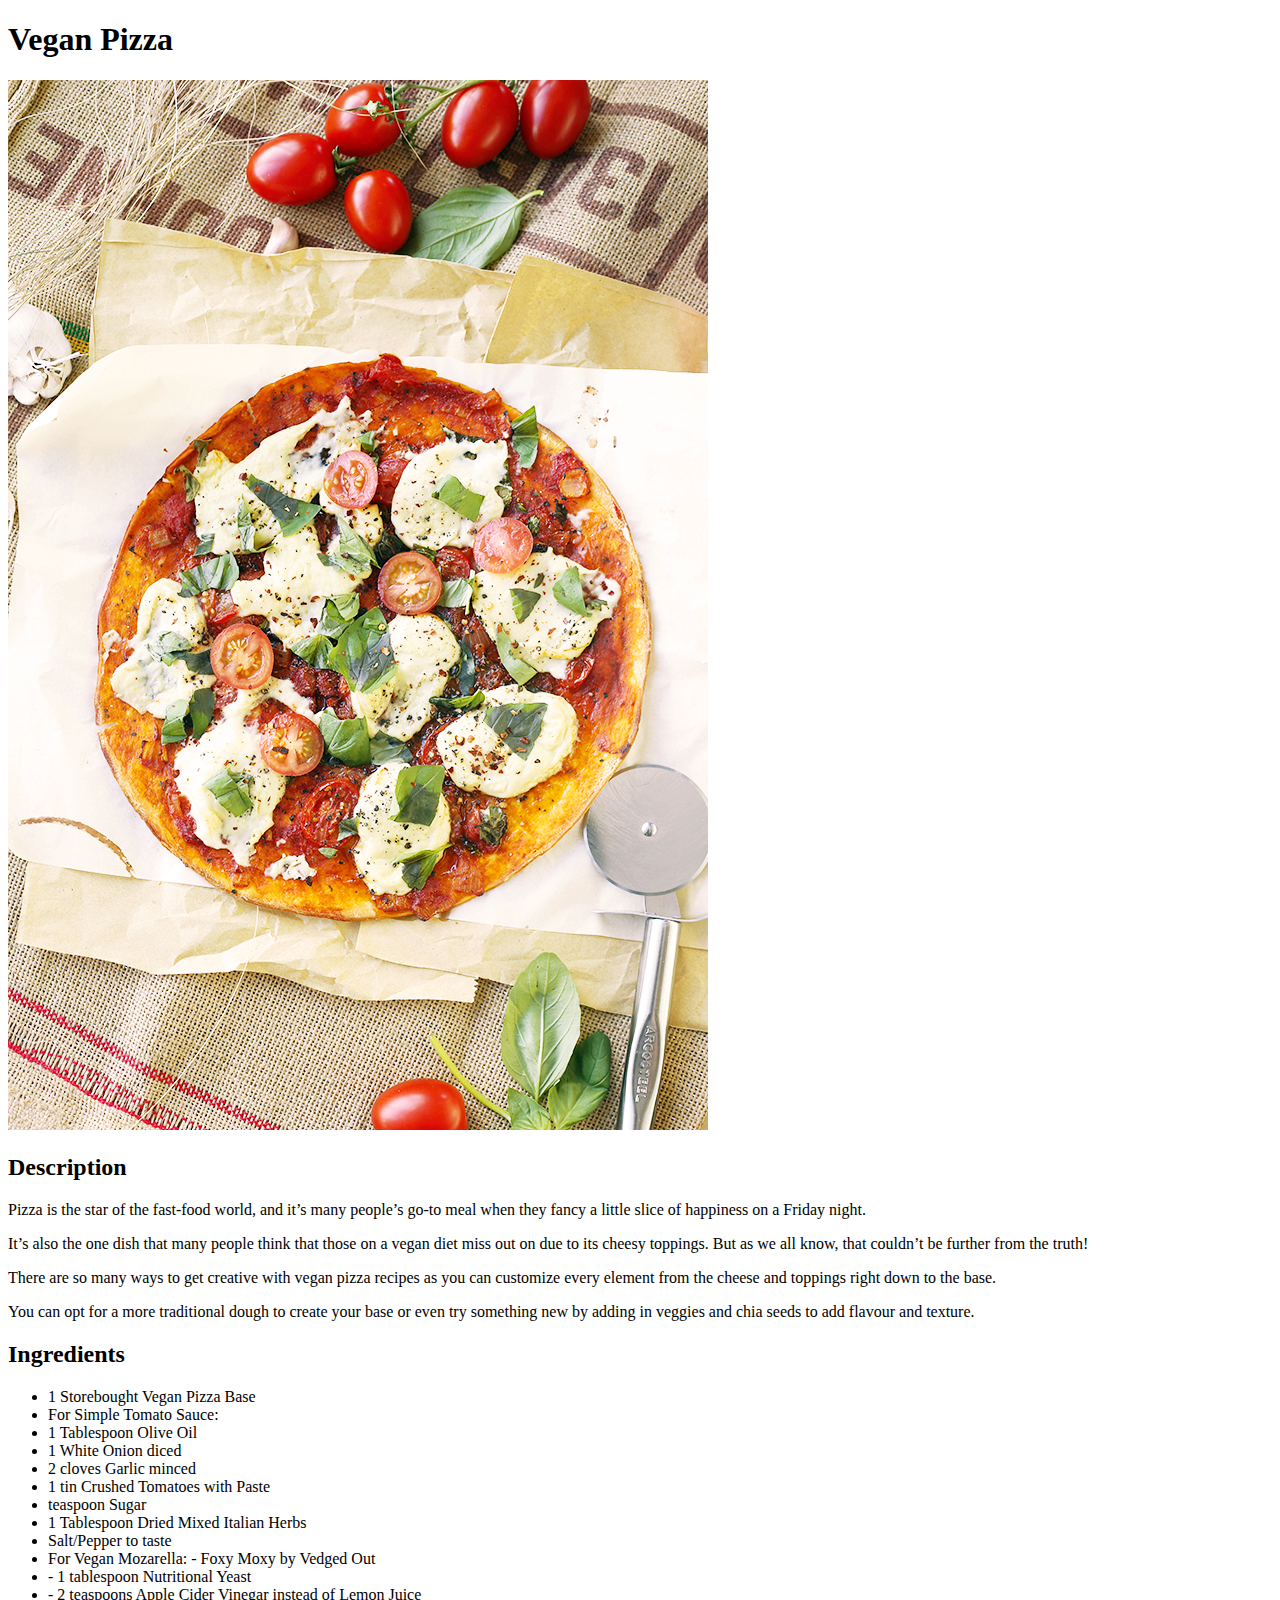
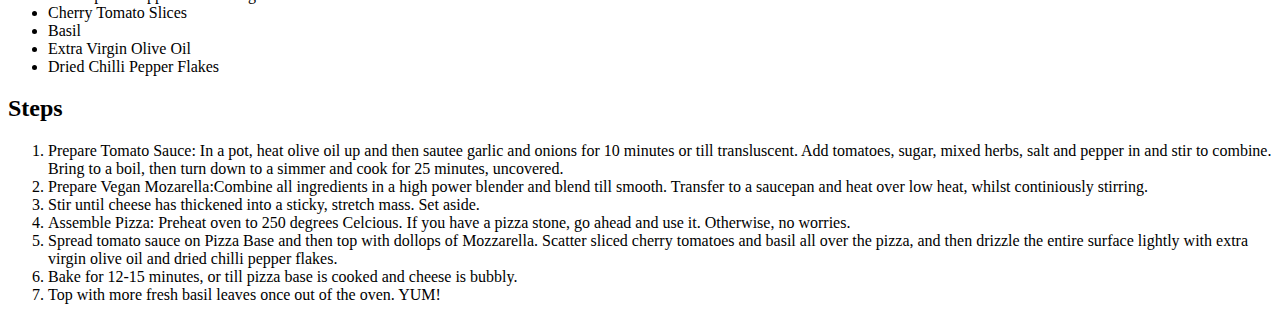
==== recipes/vegan-pizza.html @ 5b63aafb "add another recipe for vegan pizza and upload" ====
<!DOCTYPE html>
<html lang="en">
<head>
    <meta charset="UTF-8">
    <meta http-equiv="X-UA-Compatible" content="IE=edge">
    <meta name="viewport" content="width=device-width, initial-scale=1.0">
    <title>Vegan pizza</title>
</head>
<body>
    <h1>Vegan Pizza</h1>
    <img src="./vegan-pizza.png" alt="Vegan Pizza">
    <h2>Description</h2>
    <p>Pizza is the star of the fast-food world, and it’s many people’s go-to meal when they fancy a little slice of happiness on a Friday night.</p>
    <p>It’s also the one dish that many people think that those on a vegan diet miss out on due to its cheesy toppings. But as we all know, that couldn’t be further from the truth!</p>
    <p>There are so many ways to get creative with vegan pizza recipes as you can customize every element from the cheese and toppings right down to the base.</p>
    <p>You can opt for a more traditional dough to create your base or even try something new by adding in veggies and chia seeds to add flavour and texture.</p>
    <h2>Ingredients</h2>
    <ul>
        </li>
        <li>1 Storebought Vegan Pizza Base</li>
        <li>For Simple Tomato Sauce:</li>
        <li>1 Tablespoon Olive Oil</li>
        <li>1 White Onion diced</li>
        <li>2 cloves Garlic minced</li>
        <li>1 tin Crushed Tomatoes with Paste</li>
        <li> teaspoon Sugar</li>
        <li>1 Tablespoon Dried Mixed Italian Herbs</li>
        <li>Salt/Pepper to taste</li>
        <li>For Vegan Mozarella: - Foxy Moxy by Vedged Out</li>
        <li>- 1 tablespoon Nutritional Yeast</li>
        <li>- 2 teaspoons Apple Cider Vinegar instead of Lemon Juice</li>
        <li>Cherry Tomato Slices</li>
        <li>Basil</li>
        <li>Extra Virgin Olive Oil</li>
        <li>Dried Chilli Pepper Flakes</li>
    </ul>
    <h2>Steps</h2>
    <ol>
        <li>Prepare Tomato Sauce: In a pot, heat olive oil up and then sautee garlic and onions for 10 minutes or till transluscent. Add tomatoes, sugar, mixed herbs, salt and pepper in and stir to combine. Bring to a boil, then turn down to a simmer and cook for 25 minutes, uncovered.</li>
        <li>Prepare Vegan Mozarella:Combine all ingredients in a high power blender and blend till smooth. Transfer to a saucepan and heat over low heat, whilst continiously stirring.</li>
        <li>Stir until cheese has thickened into a sticky, stretch mass. Set aside.</li>
        <li>Assemble Pizza: Preheat oven to 250 degrees Celcious. If you have a pizza stone, go ahead and use it. Otherwise, no worries.</li>
        <li>Spread tomato sauce on Pizza Base and then top with dollops of Mozzarella. Scatter sliced cherry tomatoes and basil all over the pizza, and then drizzle the entire surface lightly with extra virgin olive oil and dried chilli pepper flakes.</li>
        <li>Bake for 12-15 minutes, or till pizza base is cooked and cheese is bubbly.</li>
        <li>Top with more fresh basil leaves once out of the oven. YUM!</li>    
    </ol>
</body>
</html>
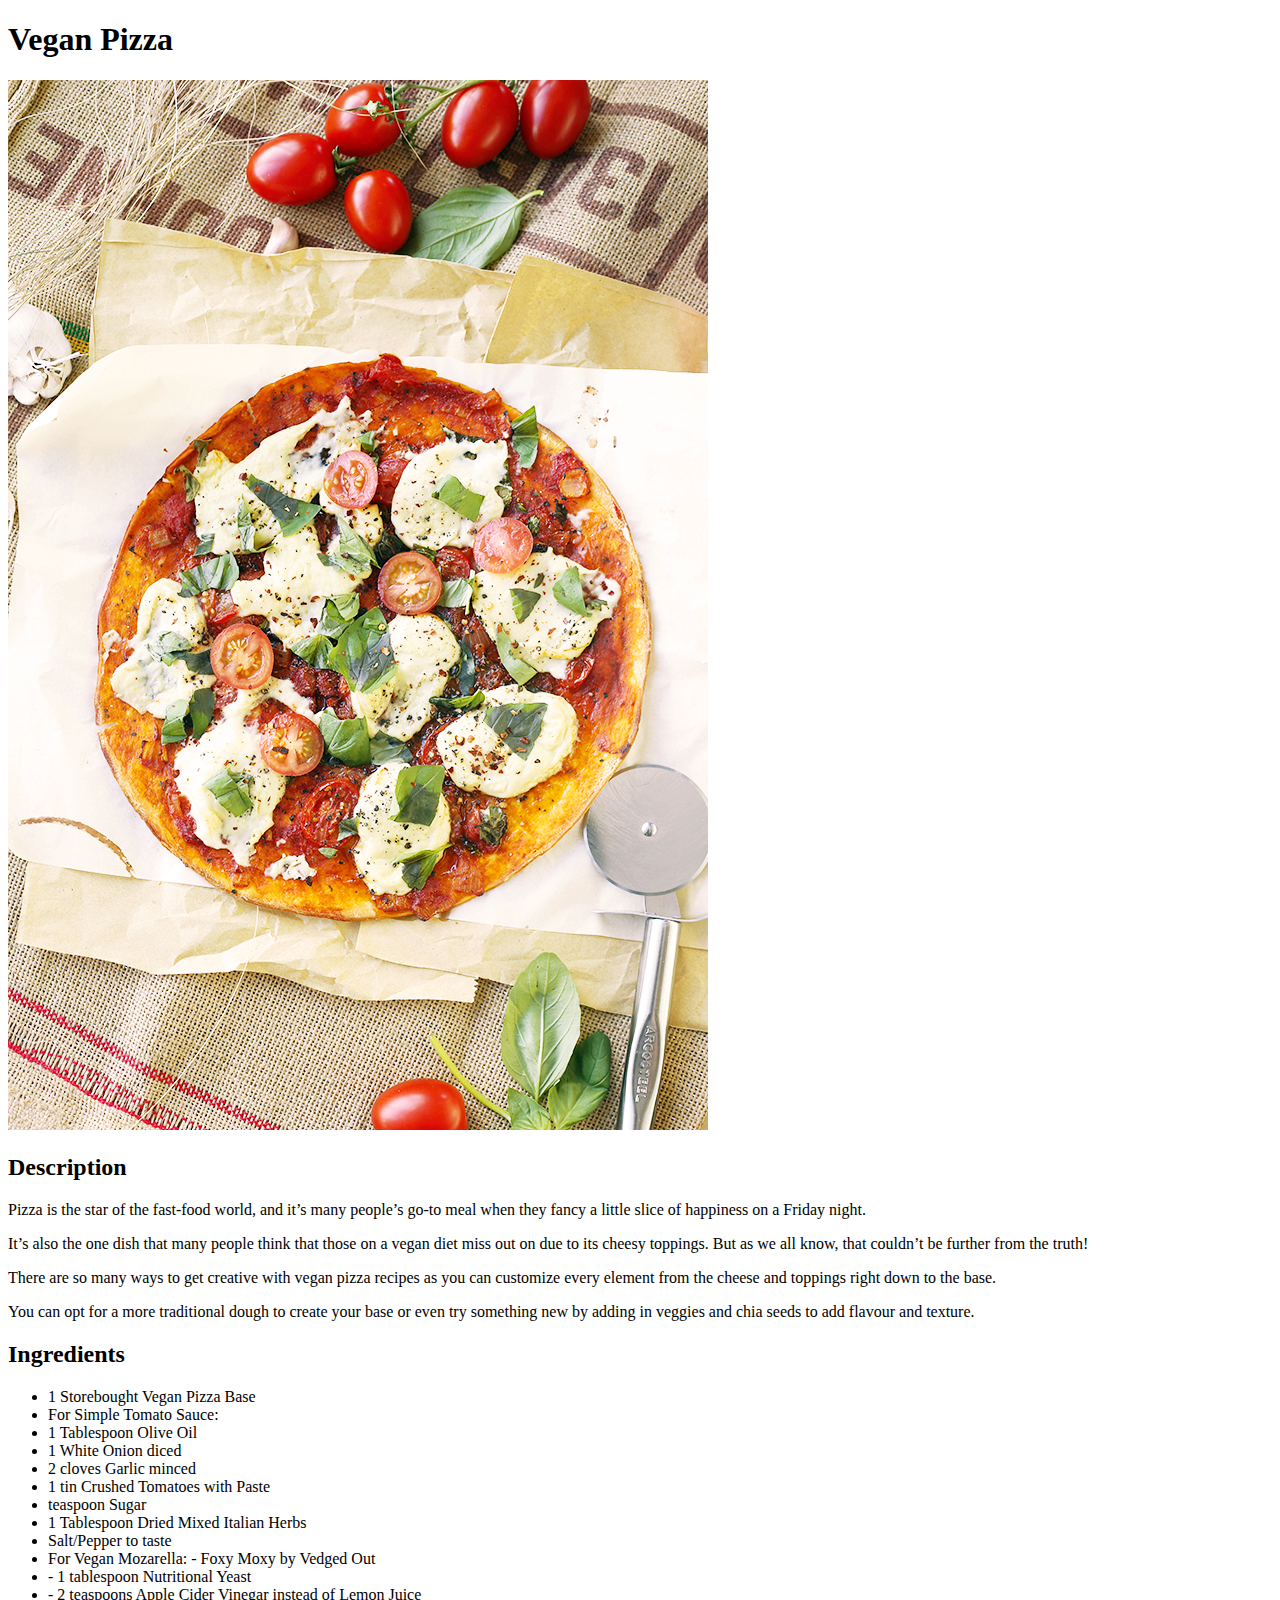
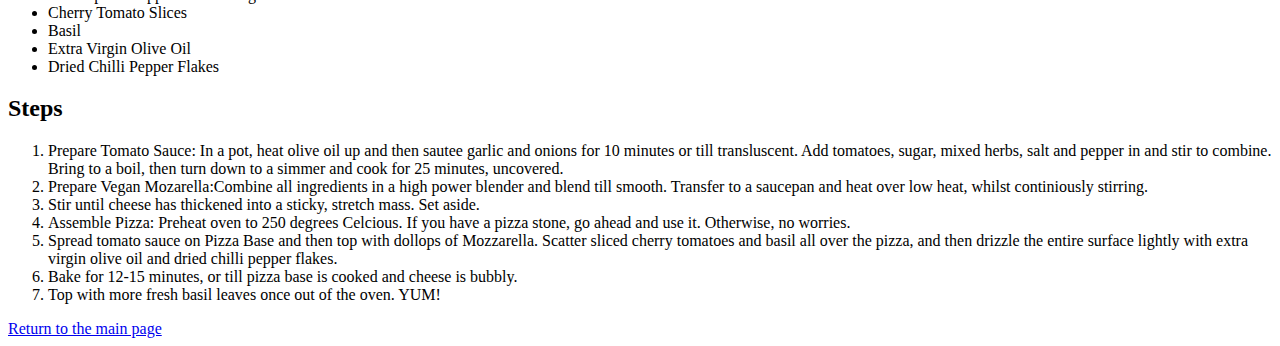
==== commit fce83bf4: "push index.html and add return links to recipe pages" ====
--- a/recipes/vegan-pizza.html
+++ b/recipes/vegan-pizza.html
@@ -44,5 +44,6 @@
         <li>Bake for 12-15 minutes, or till pizza base is cooked and cheese is bubbly.</li>
         <li>Top with more fresh basil leaves once out of the oven. YUM!</li>    
     </ol>
+    <a href="../index.html">Return to the main page</a>
 </body>
 </html>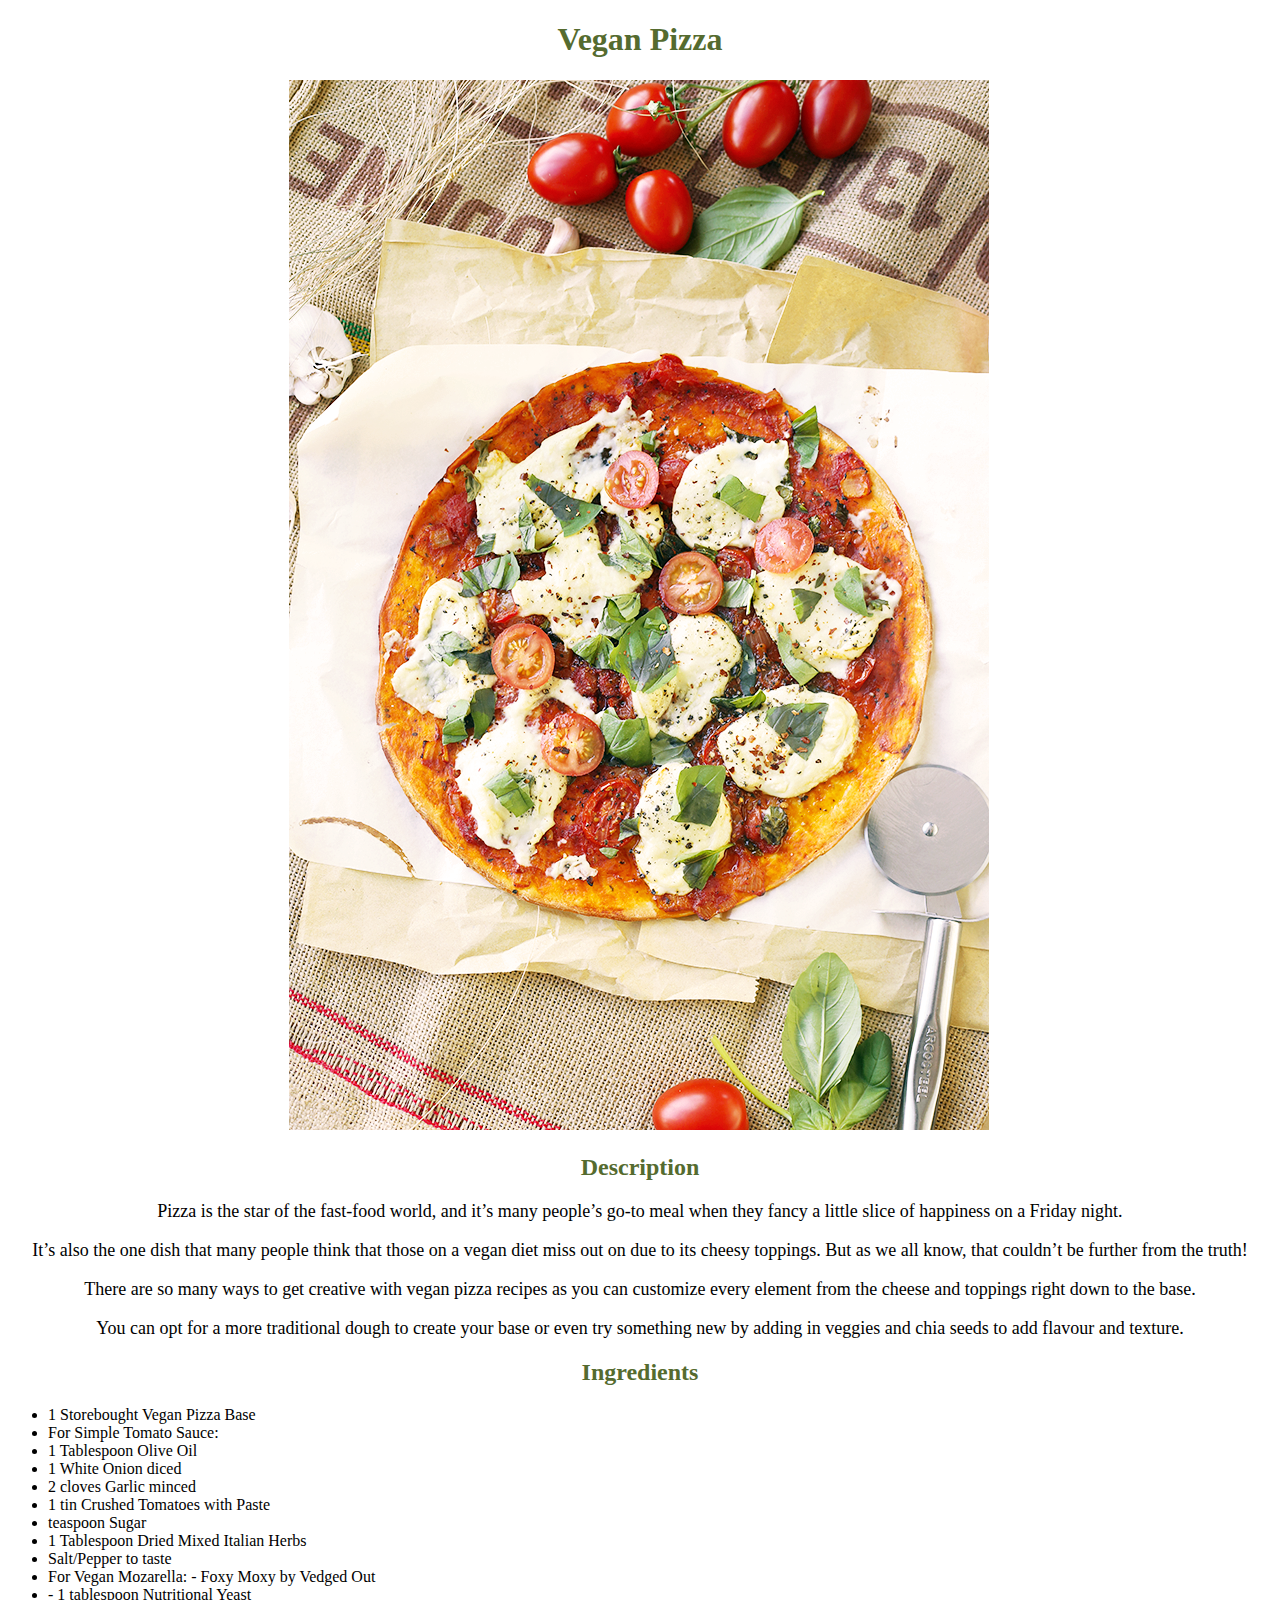
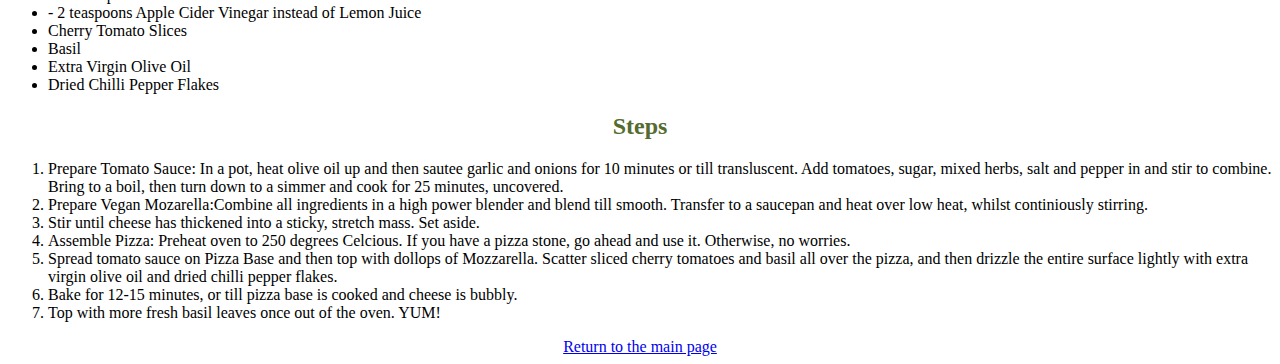
==== commit 4e883faf: "Add simple css to the whole site" ====
--- a/recipes/vegan-pizza.html
+++ b/recipes/vegan-pizza.html
@@ -5,8 +5,10 @@
     <meta http-equiv="X-UA-Compatible" content="IE=edge">
     <meta name="viewport" content="width=device-width, initial-scale=1.0">
     <title>Vegan pizza</title>
+    <link rel="stylesheet" href="../style.css">
 </head>
 <body>
+    <div class="page">
     <h1>Vegan Pizza</h1>
     <img src="./vegan-pizza.png" alt="Vegan Pizza">
     <h2>Description</h2>
@@ -45,5 +47,6 @@
         <li>Top with more fresh basil leaves once out of the oven. YUM!</li>    
     </ol>
     <a href="../index.html">Return to the main page</a>
+</div>
 </body>
 </html>--- a/style.css
+++ b/style.css
@@ -0,0 +1,34 @@
+.page {
+    text-align: center;
+}
+
+.front-page{
+    width: 400px;
+    height: auto;
+}
+
+.menu {
+    font-family: Arial, Helvetica, sans-serif;
+    font-size: 20px;
+    font-weight: bold;
+    text-align: center;
+}
+
+a:visited {
+    color: darkolivegreen;
+}
+
+h1,
+h2,
+.menu {
+    color: darkolivegreen;    
+}
+
+p{
+    font-size: 18px;
+}
+
+ol,
+ul {
+    text-align: left;
+}